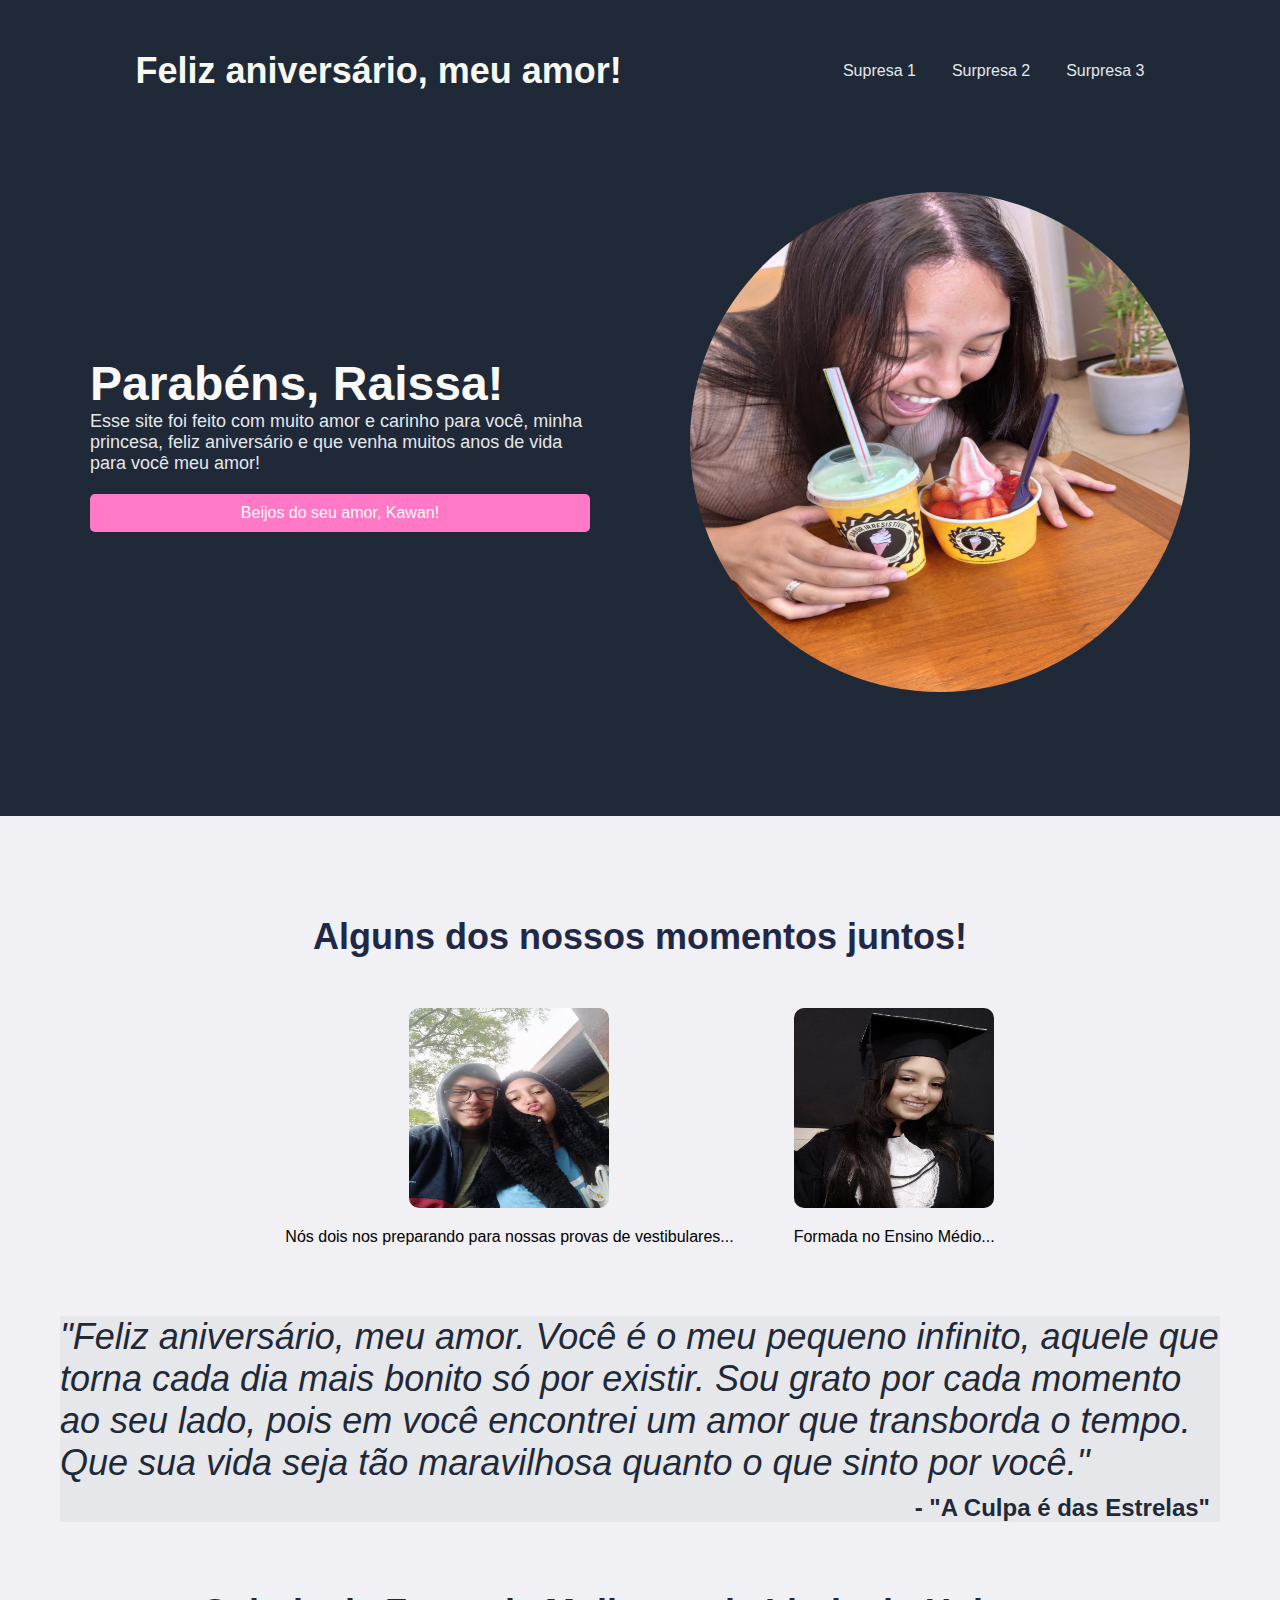
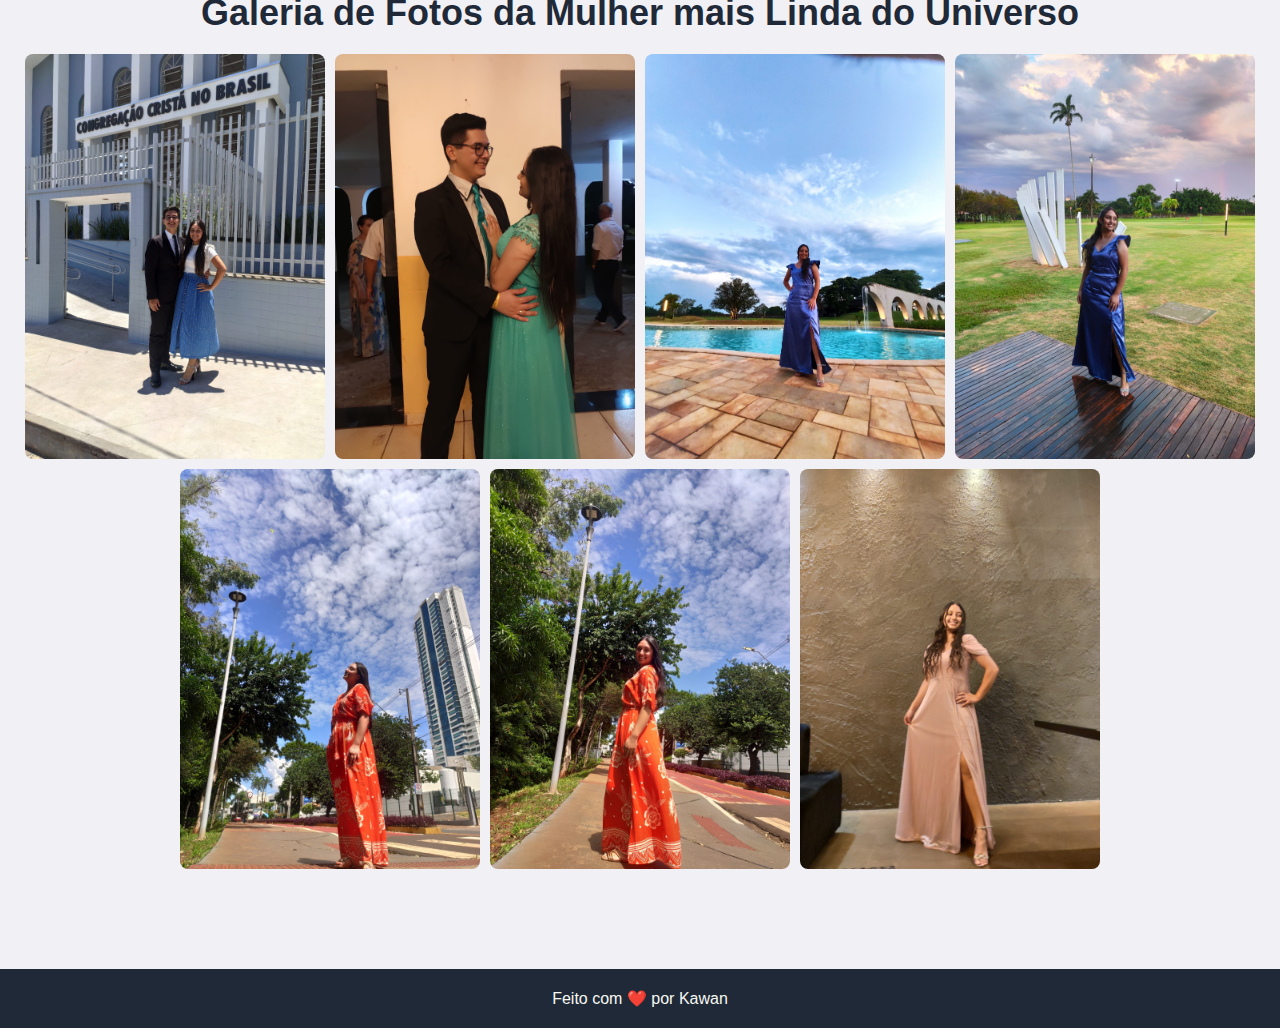
==== index.html @ 85f92d22 "Initial commit" ====
<!DOCTYPE html>
<html lang="pt-br">
  <head>
    <meta charset="UTF-8" />
    <meta name="viewport" content="width=device-width, initial-scale=1.0" />
    <link rel="stylesheet" href="styles.css" />
    <link rel="icon" href="./src/favicon.ico" type="image/x-icon" />
    <meta name="description" content="Site de aniversário para Raissa" />
    <title>Te amo, Raissa!</title>
  </head>
  <body>
    <header>
      <div class="header-top">
        <p class="logo">Feliz aniversário, meu amor!</p>
        <div class="links">
          <a
            href="https://api.whatsapp.com/send?phone=+554399058050&text=Ol%C3%A1,%20veja%20a%20imagem%20aqui:%20https://link-da-imagem.com"
            target="_blank"
            >Supresa 1</a
          >
          <a href="./jogo.html">Surpresa 2</a>
          <a href="./perguntas.html">Surpresa 3</a>
        </div>
      </div>

      <div class="container">
        <div class="content">
          <h1>Parabéns, Raissa!</h1>
          <p>
            Esse site foi feito com muito amor e carinho para você, minha
            princesa, feliz aniversário e que venha muitos anos de vida para
            você meu amor!
          </p>
          <button>Beijos do seu amor, <strong>Kawan!</strong></button>
        </div>

        <div class="image">
          <img src="./src/sorvete.jpeg" alt="" />
        </div>
      </div>
    </header>

    <main>
      <div class="information">
        <h1>Alguns dos nossos momentos juntos!</h1>

        <div class="galeria">
          <div>
            <img
              src="./src/vestibular.jpeg"
              alt=""
              onclick="abrirLightbox(this)"
            />
            <p>Nós dois nos preparando para nossas provas de vestibulares...</p>
          </div>
          <div>
            <img
              src="./src/formatura1.jpeg"
              alt=""
              onclick="abrirLightbox(this)"
            />
            <p>Formada no Ensino Médio...</p>
          </div>
        </div>
      </div>

      <div class="text">
        <p class="textinho">
          "Feliz aniversário, meu amor. Você é o meu pequeno infinito, aquele
          que torna cada dia mais bonito só por existir. Sou grato por cada
          momento ao seu lado, pois em você encontrei um amor que transborda o
          tempo. Que sua vida seja tão maravilhosa quanto o que sinto por você."
        </p>
        <p class="citacao">- "A Culpa é das Estrelas"</p>
      </div>

      <div class="galeria-fotos">
        <h1>Galeria de Fotos da Mulher mais Linda do Universo</h1>
        <div class="galeria">
          <img
            src="./src/ccb.jpeg"
            alt="Imagem 1"
            onclick="abrirLightbox(this)"
          />
          <img
            src="./src/formatura2.jpeg"
            alt="Imagem 2"
            onclick="abrirLightbox(this)"
          />
          <img
            src="./src/keyane1.jpeg"
            alt="Imagem 3"
            onclick="abrirLightbox(this)"
          />
          <img
            src="./src/keyane2.jpeg"
            alt="Imagem 4"
            onclick="abrirLightbox(this)"
          />
          <img
            src="./src/londrina-igapo.jpeg"
            alt="Imagem 5"
            onclick="abrirLightbox(this)"
          />
          <img
            src="./src/londrina-igapo2.jpeg"
            alt="Imagem 6"
            onclick="abrirLightbox(this)"
          />
          <img
            src="./src/william.jpeg"
            alt="Imagem 7"
            onclick="abrirLightbox(this)"
          />
        </div>
      </div>

      <div class="lightbox" id="lightbox" onclick="fecharLightbox()">
        <img id="lightbox-img" />
      </div>
    </main>

    <footer>
      <p>Feito com ❤️ por Kawan</p>
    </footer>

    <script>
      function abrirLightbox(img) {
        document.getElementById("lightbox-img").src = img.src;
        document.getElementById("lightbox").style.display = "flex";
      }

      function fecharLightbox() {
        document.getElementById("lightbox").style.display = "none";
      }
    </script>
  </body>
</html>
---- styles.css ----
* {
  margin: 0;
  padding: 0;
  box-sizing: border-box;
  font: 400 16px Roboto, sans-serif;
}

body {
  background: #f0f0f5;
  -webkit-font-smoothing: antialiased;
}

header {
  justify-content: space-between;
  align-items: center;
  padding: 20px;
  background: #1f2937;
  color: #f8f8f2;
}

.header-top {
  display: flex;
  flex-wrap: wrap;
  justify-content: space-around;
  align-items: center;
  gap: 30px;
  margin: 30px 20px 100px;
}

.logo {
  display: flex;
  font-weight: bold;
  font-size: 36px;
}

.links {
  display: flex;
  font-size: 18px;
  gap: 36px;
}

.links a {
  color: #e5e7eb;
  text-decoration: none;
}

.links a:hover {
  color: #ff79c6;
}

.container {
  display: flex;
  flex-wrap: wrap;
  justify-content: center;
  align-items: center;
  gap: 100px;
  padding: 0 0 100px 0;
}

.container .content {
  display: flex;
  flex-direction: column;
  justify-content: center;
  width: 500px;
  height: 500px;
}

.container .content h1 {
  font-size: 48px;
  color: #f9faf8;
  font-weight: 900;
}

.container .content p {
  font-size: 18px;
  color: #e5e7eb;
}

.container .content button {
  margin-top: 20px;
  padding: 10px 20px;
  background: #ff79c6;
  color: #f9faf8;
  border: none;
  border-radius: 5px;
  cursor: pointer;
}

.cointainer .image {
  display: flex;
}
.container .image img {
  width: 500px;
  height: 500px;
  border-radius: 50%;
}

main {
  margin: 100px 20px;
}

main .information {
  display: flex;
  flex-direction: column;
  justify-content: center;
  align-items: center;
  margin: auto;
}

main .information h1 {
  font-size: 36px;
  color: #1f2947;
  font-weight: 900;
}

main .information .galeria {
  display: flex;
  flex-direction: row;
  justify-content: center;
  align-items: center;
  gap: 20px;
}

main .information .galeria div {
  display: flex;
  flex-direction: column;
  justify-content: center;
  align-items: center;
  margin: 30px 20px;
}

main .information .galeria div img {
  width: 200px;
  height: 200px;
  border-radius: 10px;
  margin: 20px 0;
}

main .information .galeria div p {
  display: flex;
  justify-content: center;
  align-items: center;
}

main .text {
  background-color: #e5e7eb;
  margin: 40px;
  justify-content: space-between;
  align-items: center;
}

main .text .textinho {
  display: flex;
  flex-direction: column;
  justify-content: center;
  align-items: center;
  font-size: 36px;
  color: #1f2937;
  font-style: italic;
}

main .text .citacao {
  display: flex;
  flex-direction: column;
  justify-content: center;
  align-items: flex-end;
  margin: 10px 10px;
  font-size: 24px;
  font-weight: 900;
  color: #1f2937;
}

.galeria-fotos {
  display: flex;
  flex-direction: column;
  justify-content: center;
  align-items: center;
  gap: 20px;
  margin-top: 70px;
}

.galeria-fotos h1 {
  font-size: 36px;
  color: #1f2937;
  font-weight: 900;
}

.galeria-fotos .galeria {
  display: flex;
  flex-wrap: wrap;
  gap: 10px;
  justify-content: center;
}

.galeria img {
  cursor: pointer;
  width: 300px;
  height: auto;
  border-radius: 8px;
  transition: transform 0.3s ease;
}

.galeria img:hover {
  transform: scale(1.05);
}

.lightbox {
  display: none;
  position: fixed;
  top: 0;
  left: 0;
  width: 100%;
  height: 100%;
  background: rgba(0, 0, 0, 0.8);
  justify-content: center;
  align-items: center;
}

.lightbox img {
  max-width: 90%;
  max-height: 90%;
  border-radius: 10px;
}

footer {
  display: flex;
  justify-content: center;
  align-items: center;
  padding: 20px;
  background: #1f2937;
  color: #f8f8f2;
}
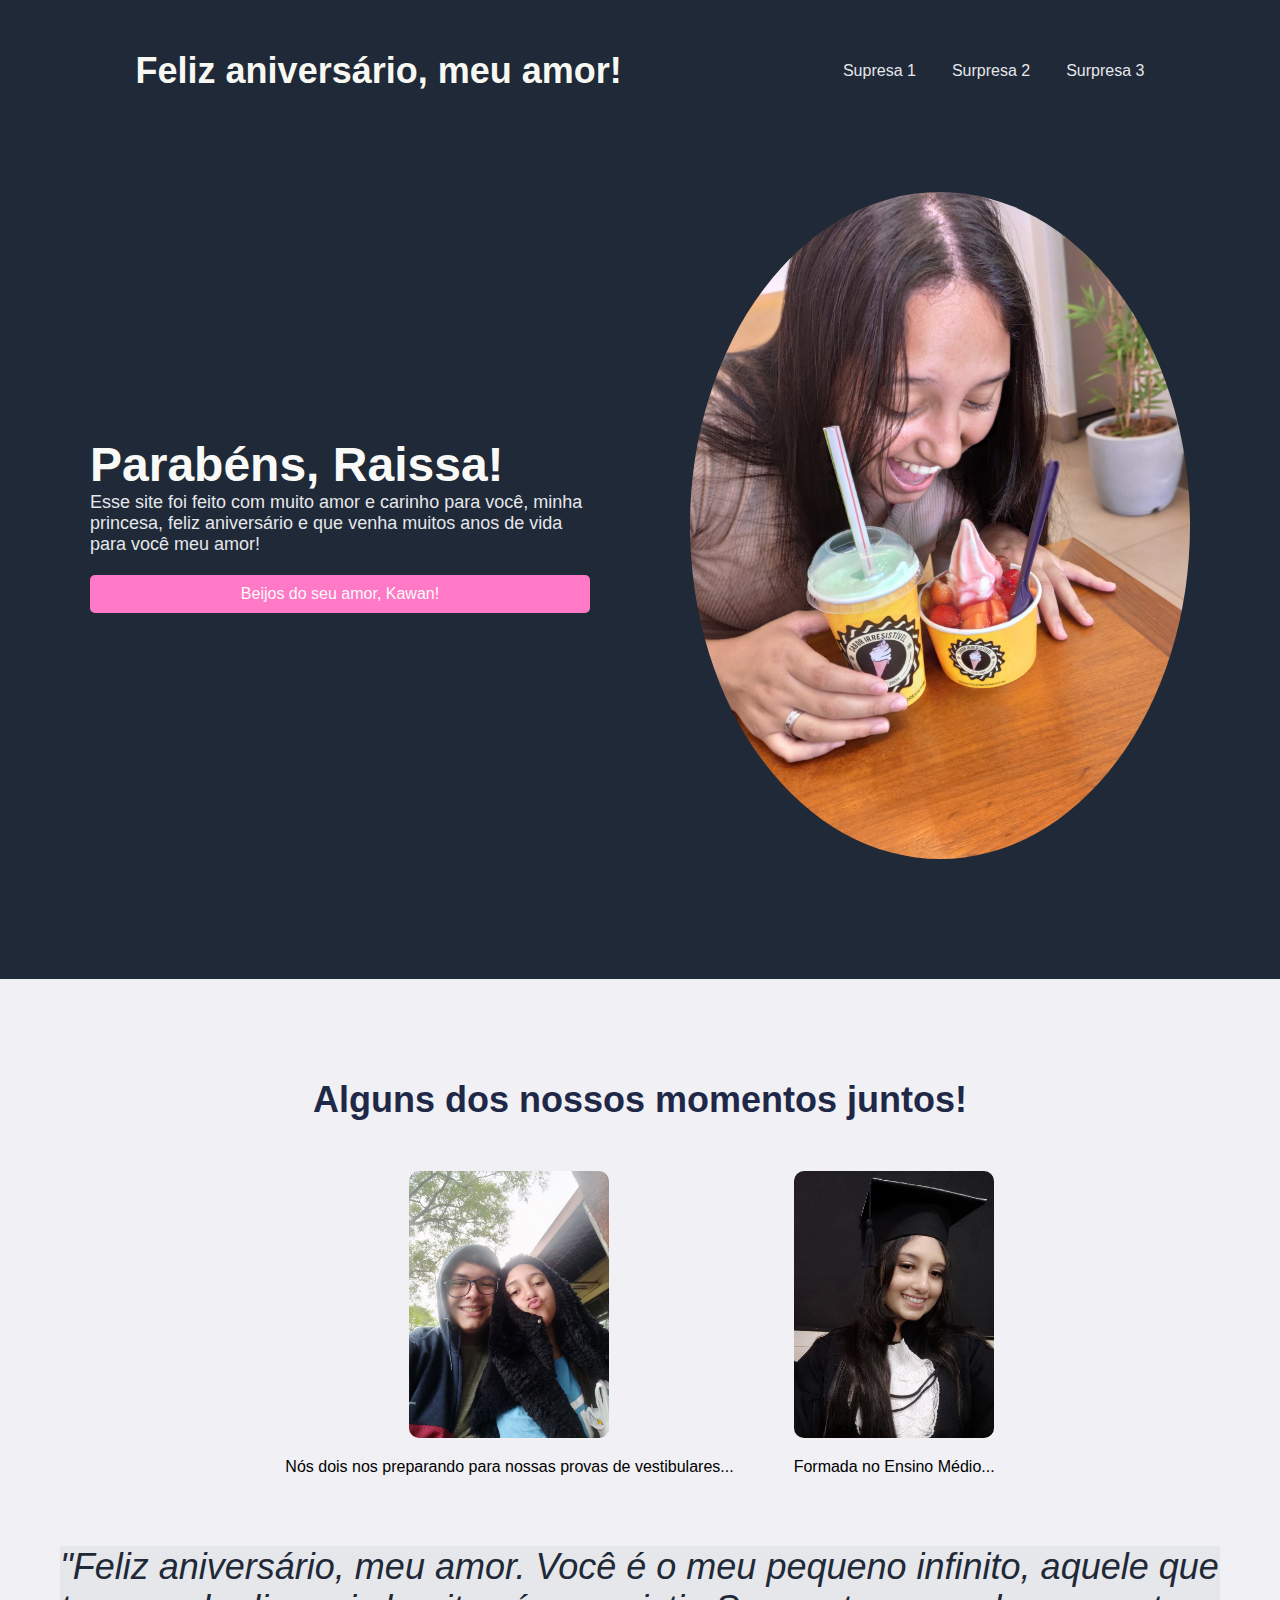
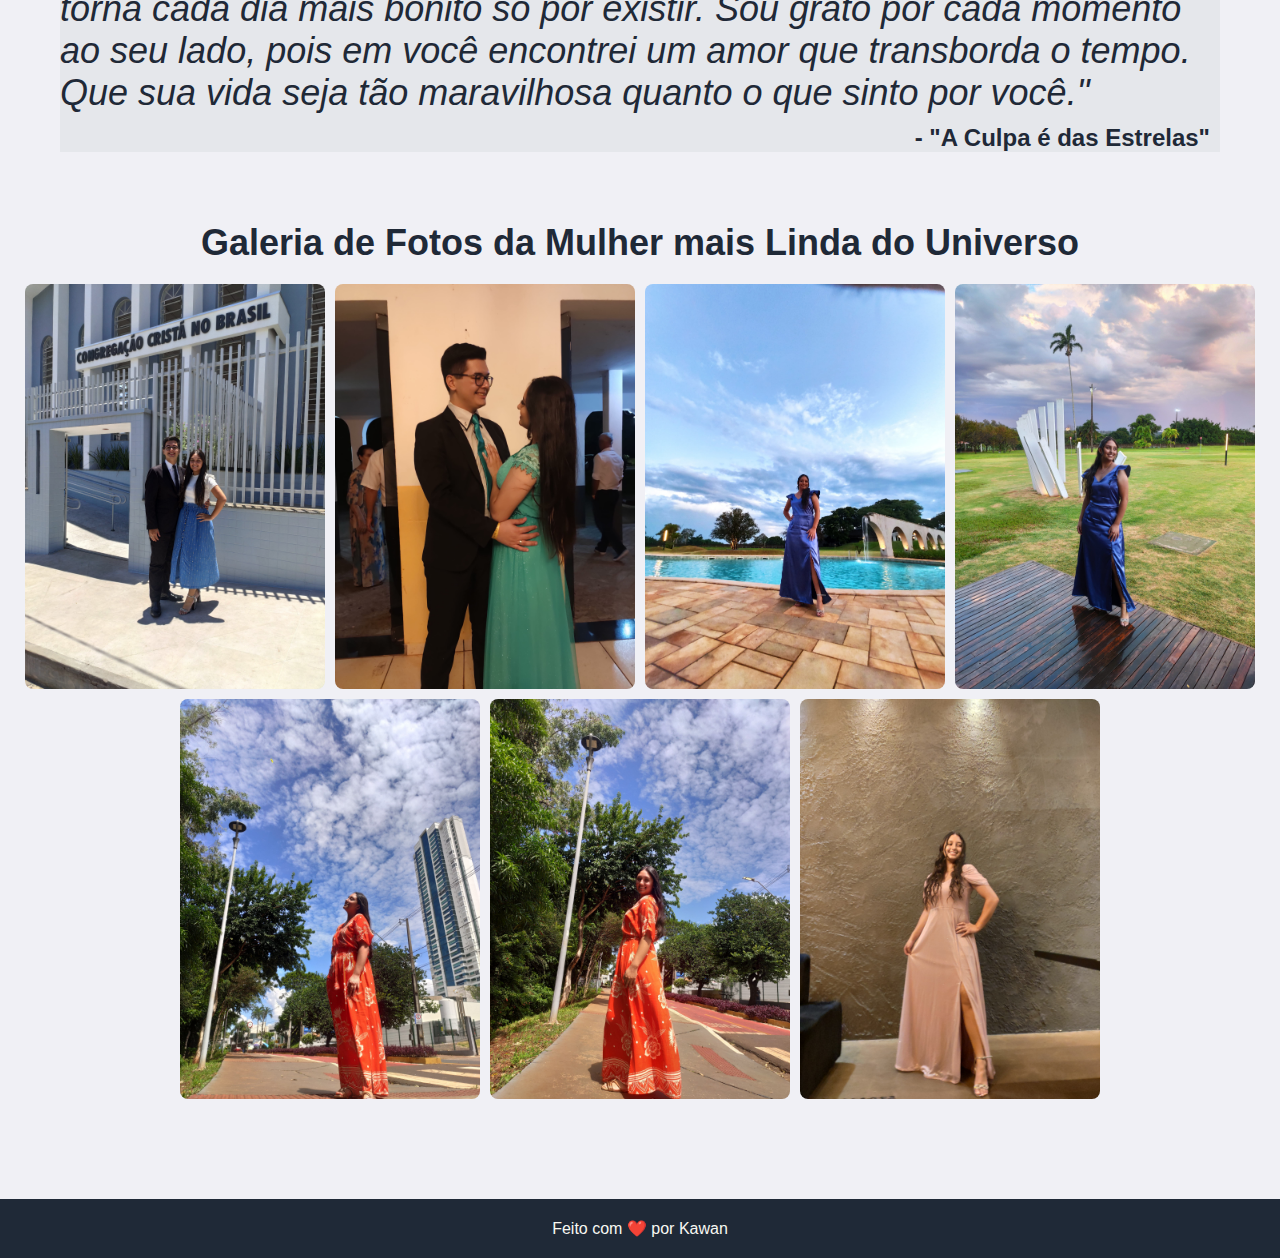
==== commit 2db36e0d: "Responsive design in styles.css and new features (beijo topzera)" ====
--- a/index.html
+++ b/index.html
@@ -31,7 +31,10 @@
             princesa, feliz aniversário e que venha muitos anos de vida para
             você meu amor!
           </p>
-          <button>Beijos do seu amor, <strong>Kawan!</strong></button>
+          <button class="beijo">
+            Beijos do seu amor, <strong>Kawan!</strong>
+            <img src="./src/beijo.png" alt="Beijo" class="beijo-img" />
+          </button>
         </div>
 
         <div class="image">
@@ -133,6 +136,14 @@
       function fecharLightbox() {
         document.getElementById("lightbox").style.display = "none";
       }
+
+      document.querySelector(".beijo").addEventListener("click", function () {
+        const beijoImg = this.querySelector(".beijo-img");
+        beijoImg.classList.add("beijo-animate");
+        setTimeout(() => {
+          beijoImg.classList.remove("beijo-animate");
+        }, 1000); // Duração da animação
+      });
     </script>
   </body>
 </html>
--- a/styles.css
+++ b/styles.css
@@ -30,12 +30,12 @@
 .logo {
   display: flex;
   font-weight: bold;
-  font-size: 36px;
+  font-size: 2.25rem; /* 36px */
 }
 
 .links {
   display: flex;
-  font-size: 18px;
+  font-size: 1.125rem; /* 18px */
   gap: 36px;
 }
 
@@ -61,18 +61,19 @@
   display: flex;
   flex-direction: column;
   justify-content: center;
-  width: 500px;
-  height: 500px;
+  width: 100%;
+  max-width: 500px;
+  height: auto;
 }
 
 .container .content h1 {
-  font-size: 48px;
+  font-size: 3rem; /* 48px */
   color: #f9faf8;
   font-weight: 900;
 }
 
 .container .content p {
-  font-size: 18px;
+  font-size: 1.125rem; /* 18px */
   color: #e5e7eb;
 }
 
@@ -86,12 +87,17 @@
   cursor: pointer;
 }
 
-.cointainer .image {
-  display: flex;
-}
+.container .image {
+  display: flex;
+  justify-content: center;
+  align-items: center;
+  width: 100%;
+  max-width: 500px;
+}
+
 .container .image img {
-  width: 500px;
-  height: 500px;
+  width: 100%;
+  height: auto;
   border-radius: 50%;
 }
 
@@ -108,7 +114,7 @@
 }
 
 main .information h1 {
-  font-size: 36px;
+  font-size: 2.25rem; /* 36px */
   color: #1f2947;
   font-weight: 900;
 }
@@ -119,6 +125,7 @@
   justify-content: center;
   align-items: center;
   gap: 20px;
+  flex-wrap: wrap;
 }
 
 main .information .galeria div {
@@ -130,8 +137,9 @@
 }
 
 main .information .galeria div img {
-  width: 200px;
-  height: 200px;
+  width: 100%;
+  max-width: 200px;
+  height: auto;
   border-radius: 10px;
   margin: 20px 0;
 }
@@ -154,7 +162,7 @@
   flex-direction: column;
   justify-content: center;
   align-items: center;
-  font-size: 36px;
+  font-size: 2.25rem; /* 36px */
   color: #1f2937;
   font-style: italic;
 }
@@ -165,7 +173,7 @@
   justify-content: center;
   align-items: flex-end;
   margin: 10px 10px;
-  font-size: 24px;
+  font-size: 1.5rem; /* 24px */
   font-weight: 900;
   color: #1f2937;
 }
@@ -180,7 +188,7 @@
 }
 
 .galeria-fotos h1 {
-  font-size: 36px;
+  font-size: 2.25rem; /* 36px */
   color: #1f2937;
   font-weight: 900;
 }
@@ -194,7 +202,8 @@
 
 .galeria img {
   cursor: pointer;
-  width: 300px;
+  width: 100%;
+  max-width: 300px;
   height: auto;
   border-radius: 8px;
   transition: transform 0.3s ease;
@@ -230,3 +239,105 @@
   background: #1f2937;
   color: #f8f8f2;
 }
+
+.beijo-img {
+  position: absolute;
+  width: 100px; /* Aumente o tamanho da imagem */
+  height: 100px; /* Aumente o tamanho da imagem */
+  opacity: 0;
+  transition: opacity 0.5s ease-in-out;
+}
+
+@keyframes beijo-animation {
+  0% {
+    transform: scale(0.5) translateY(0);
+    opacity: 1;
+  }
+  100% {
+    transform: scale(1.5) translateY(-100px);
+    opacity: 0;
+  }
+}
+
+.beijo-animate {
+  animation: beijo-animation 1s forwards;
+}
+
+/* Media Queries */
+@media (max-width: 768px) {
+  .header-top {
+    flex-direction: column;
+    gap: 20px;
+  }
+
+  .container {
+    flex-direction: column;
+    gap: 50px;
+  }
+
+  .container .content h1 {
+    font-size: 2.25rem; /* 36px */
+  }
+
+  .container .content p {
+    font-size: 1rem; /* 16px */
+  }
+
+  .container .content button {
+    font-size: 1rem; /* 16px */
+  }
+
+  .main .information h1 {
+    font-size: 1.5rem; /* 24px */
+  }
+
+  .main .text .textinho {
+    font-size: 1.5rem; /* 24px */
+  }
+
+  .main .text .citacao {
+    font-size: 1.125rem; /* 18px */
+  }
+
+  .galeria img {
+    max-width: 100%;
+  }
+}
+
+@media (max-width: 480px) {
+  .header-top {
+    gap: 10px;
+  }
+
+  .container {
+    gap: 20px;
+  }
+
+  .container .content h1 {
+    font-size: 1.5rem; /* 24px */
+  }
+
+  .container .content p {
+    font-size: 0.875rem; /* 14px */
+  }
+
+  .container .content button {
+    font-size: 0.875rem; /* 14px */
+  }
+
+  .main .information h1 {
+    font-size: 1.25rem; /* 20px */
+  }
+
+  .main .text .textinho {
+    font-size: 1.25rem; /* 20px */
+  }
+
+  .main .text .citacao {
+    font-size: 1rem; /* 16px */
+  }
+
+  .galeria img {
+    max-width: 100%;
+  }
+}
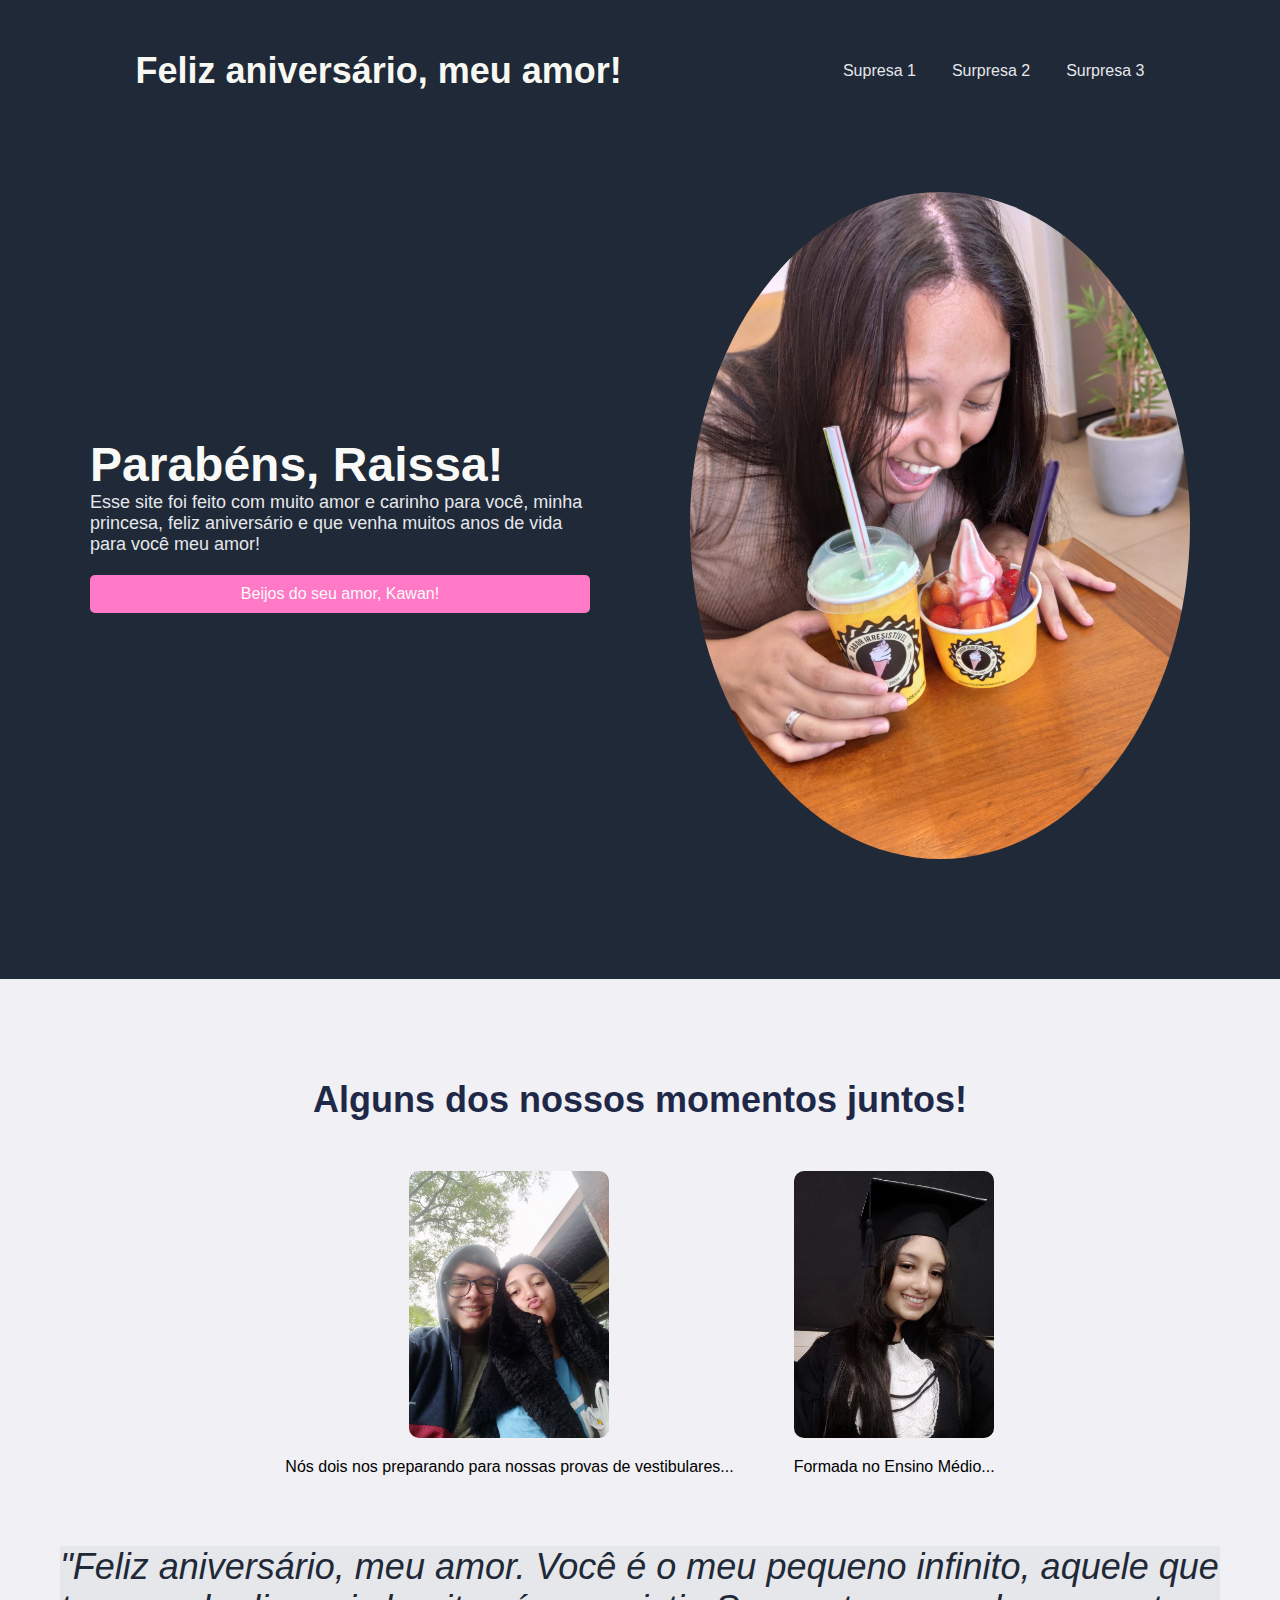
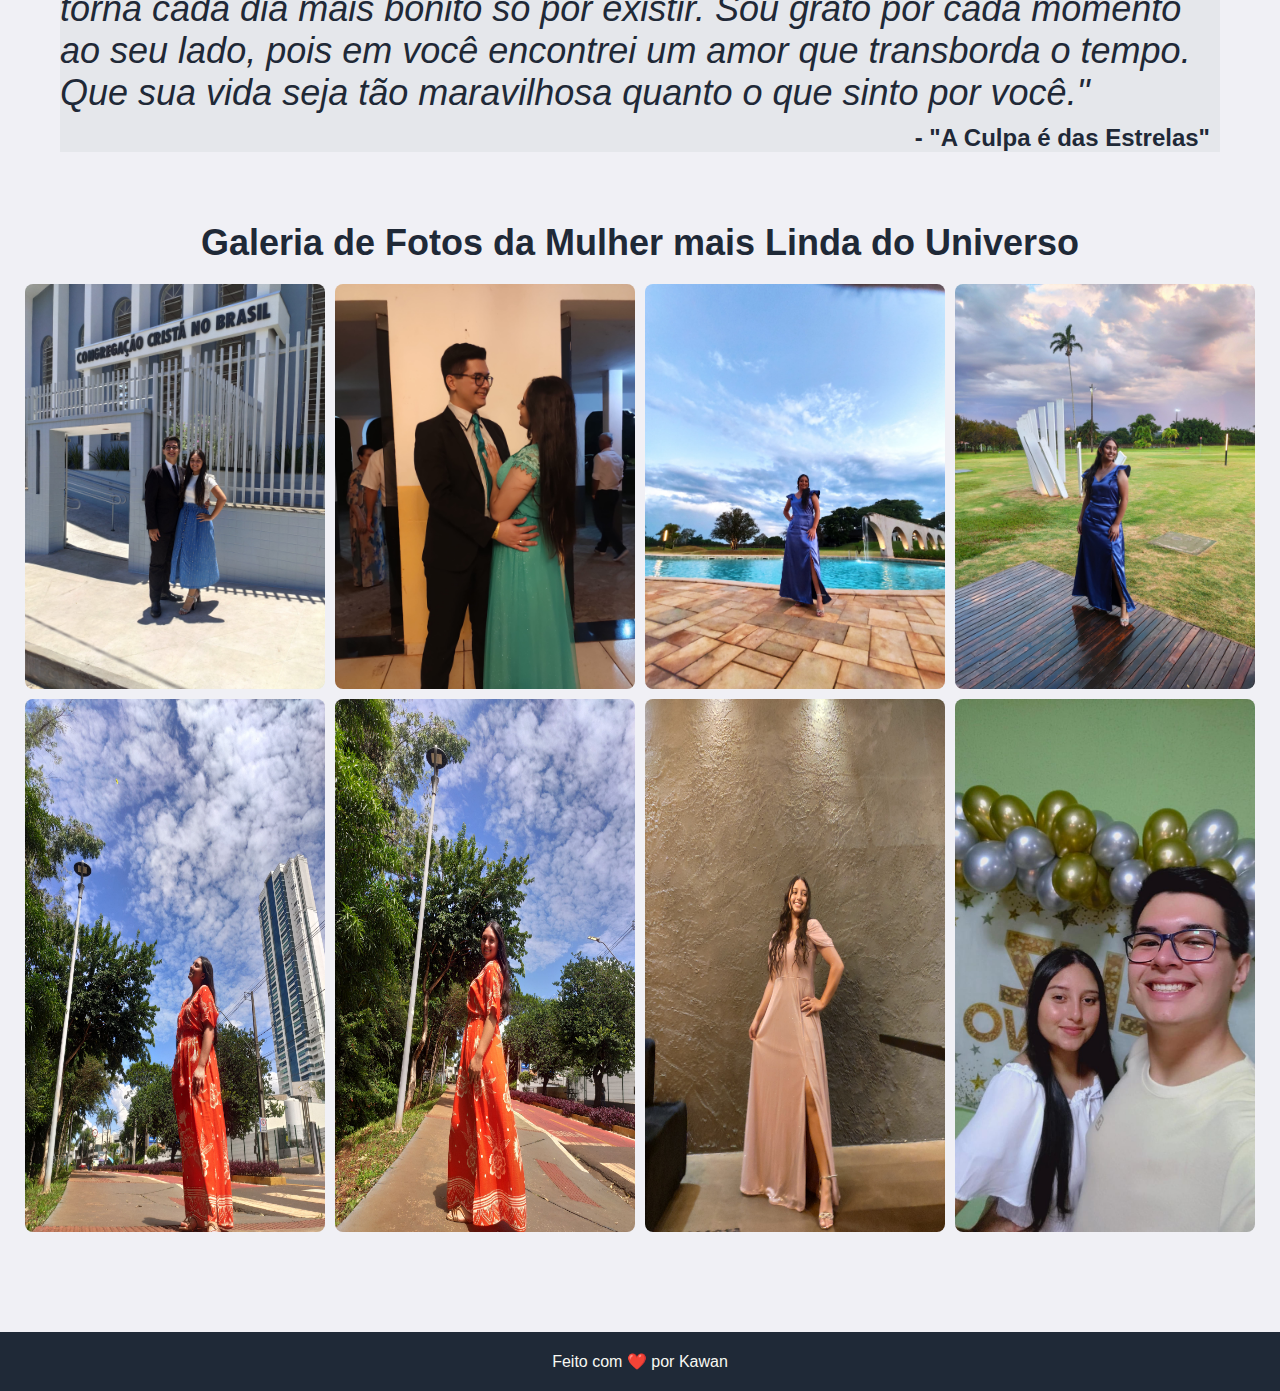
==== commit 06140122: "arrumei o link da api do whats" ====
--- a/index.html
+++ b/index.html
@@ -14,7 +14,7 @@
         <p class="logo">Feliz aniversário, meu amor!</p>
         <div class="links">
           <a
-            href="https://api.whatsapp.com/send?phone=+554399058050&text=Ol%C3%A1,%20veja%20a%20imagem%20aqui:%20https://link-da-imagem.com"
+            href="https://api.whatsapp.com/send?phone=+554399058050&text=Eu%20sei%20que%20você%20já%20está%20curiosa,%20mas%20calma,%20amor…%20só%20posso%20te%20dar%20pistas%20por%20enquanto.%20Tem%20muita%20coisa%20incrível%20vindo%20por%20aí.%20Parabéns,%20te%20amo%20lindona!%0A%0ALink:%20https://imgur.com/a/YdgD6Pt"
             target="_blank"
             >Supresa 1</a
           >
@@ -115,6 +115,11 @@
             alt="Imagem 7"
             onclick="abrirLightbox(this)"
           />
+          <img
+            src="./src/2025.jpeg"
+            alt="Imagem 8"
+            onclick="abrirLightbox(this)"
+          />
         </div>
       </div>
 
